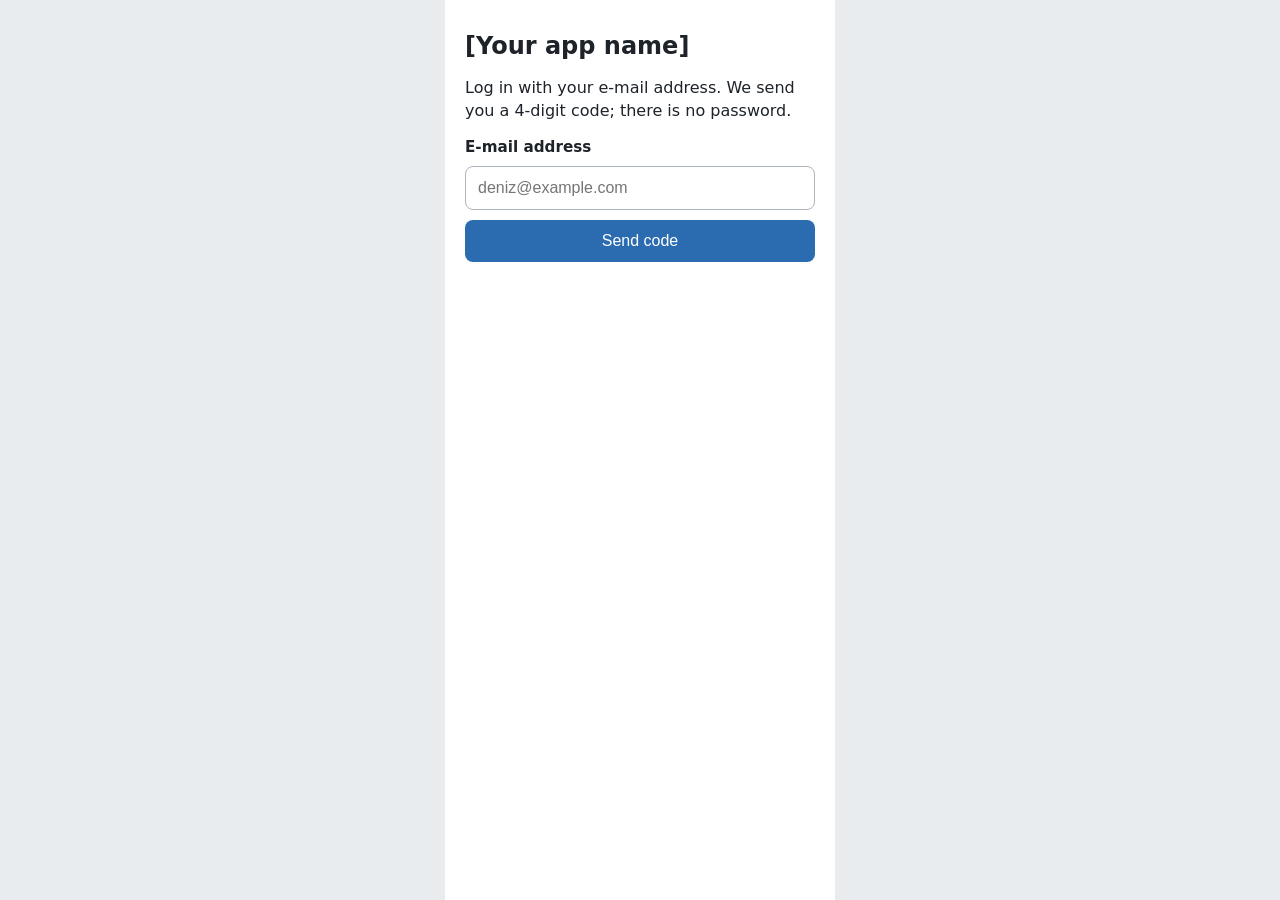
==== week04/prototype/index.html @ 752f490d "week04: add assignment" ====
<!DOCTYPE html>
<html lang="en">
<head>
<meta charset="utf-8">
<meta name="viewport" content="width=device-width, initial-scale=1">
<title>Log in</title>
<link rel="stylesheet" href="style.css">
</head>
<body>
<!-- serves: REQ-001, REQ-006 -->
<main class="phone">
  <h1>[Your app name]</h1>
  <p>Log in with your e-mail address. We send you a 4-digit code; there is no password.</p>
  <form action="code.html">
    <label for="email">E-mail address</label>
    <input id="email" type="email" required placeholder="deniz@example.com">
    <button class="button" type="submit">Send code</button>
  </form>
</main>
</body>
</html>
---- week04/prototype/style.css ----
/* The look that every screen of the prototype shares. Keep linking this file from
   every screen; change the colours if you like. */
* { box-sizing: border-box; }
body { margin: 0; font-family: system-ui, -apple-system, "Segoe UI", Roboto, sans-serif;
       background: #e9ecef; color: #1d2329; }
.phone { max-width: 390px; min-height: 100vh; margin: 0 auto; background: #fff;
         padding: 24px 20px; display: flex; flex-direction: column; gap: 16px; }
h1 { font-size: 1.5rem; margin: 8px 0 0; }
p { margin: 0; line-height: 1.45; }
form { display: flex; flex-direction: column; gap: 10px; }
label { font-weight: 600; font-size: .95rem; }
input, select, textarea { width: 100%; padding: 12px; font-size: 1rem;
                          border: 1px solid #adb5bd; border-radius: 8px; }
.button { display: block; width: 100%; padding: 12px; font-size: 1rem; text-align: center;
          text-decoration: none; color: #fff; background: #2b6cb0; border: none;
          border-radius: 8px; cursor: pointer; }
.button.secondary { background: #fff; color: #2b6cb0; border: 1px solid #2b6cb0; }
.error { color: #c53030; font-weight: 600; }
.hidden { display: none; }
.note { font-size: .85rem; color: #6c757d; }
.card { border: 1px solid #dee2e6; border-radius: 10px; padding: 14px; }
nav.tabs { display: flex; justify-content: space-around; border-top: 1px solid #dee2e6;
           padding-top: 12px; margin-top: auto; }
nav.tabs a { color: #2b6cb0; text-decoration: none; font-size: .9rem; }
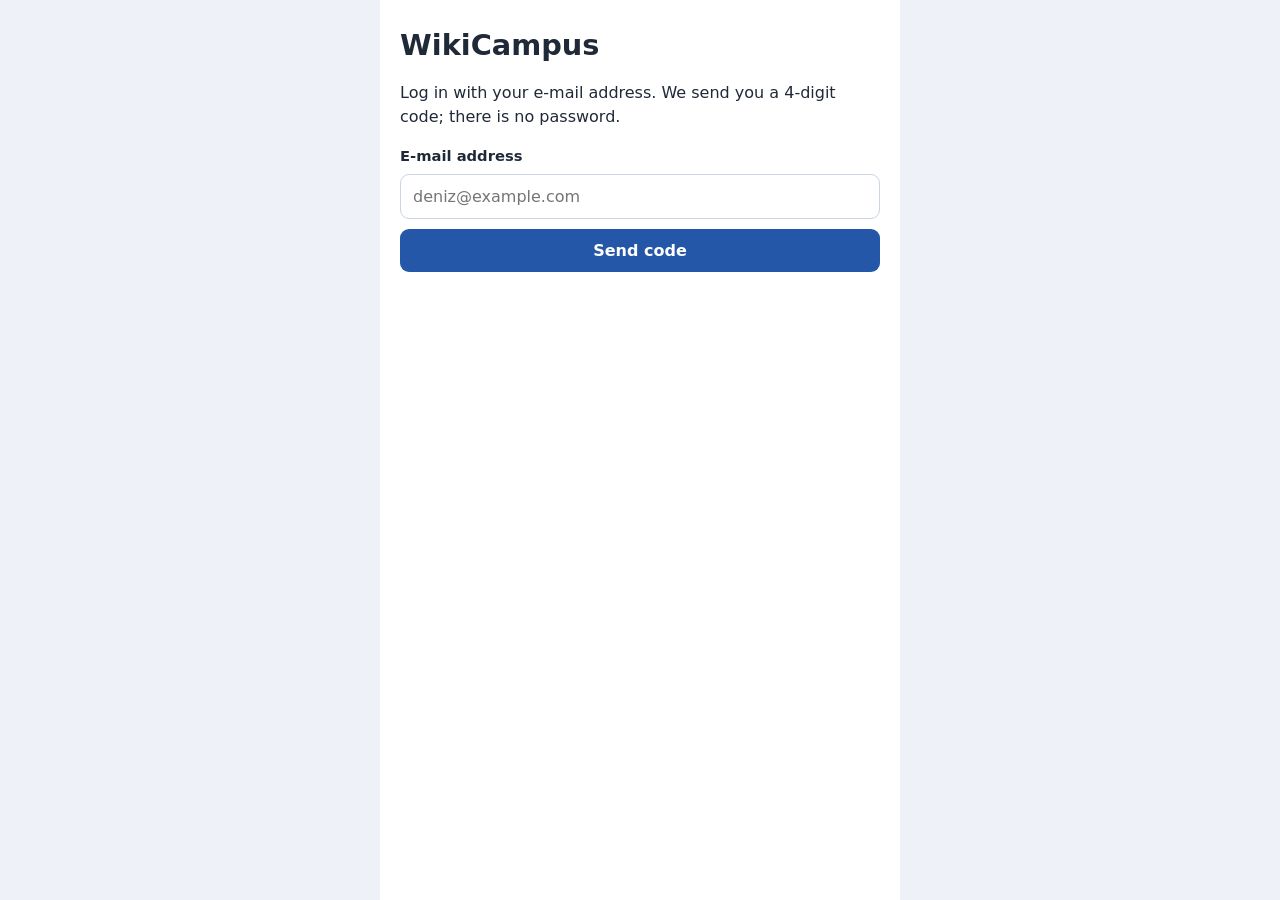
==== commit 786bc252: "week04: clickable WikiCampus prototype" ====
--- a/week04/prototype/index.html
+++ b/week04/prototype/index.html
@@ -9,7 +9,7 @@
 <body>
 <!-- serves: REQ-001, REQ-006 -->
 <main class="phone">
-  <h1>[Your app name]</h1>
+  <h1>WikiCampus</h1>
   <p>Log in with your e-mail address. We send you a 4-digit code; there is no password.</p>
   <form action="code.html">
     <label for="email">E-mail address</label>
--- a/week04/prototype/style.css
+++ b/week04/prototype/style.css
@@ -1,24 +1,265 @@
-/* The look that every screen of the prototype shares. Keep linking this file from
-   every screen; change the colours if you like. */
-* { box-sizing: border-box; }
-body { margin: 0; font-family: system-ui, -apple-system, "Segoe UI", Roboto, sans-serif;
-       background: #e9ecef; color: #1d2329; }
-.phone { max-width: 390px; min-height: 100vh; margin: 0 auto; background: #fff;
-         padding: 24px 20px; display: flex; flex-direction: column; gap: 16px; }
-h1 { font-size: 1.5rem; margin: 8px 0 0; }
-p { margin: 0; line-height: 1.45; }
-form { display: flex; flex-direction: column; gap: 10px; }
-label { font-weight: 600; font-size: .95rem; }
-input, select, textarea { width: 100%; padding: 12px; font-size: 1rem;
-                          border: 1px solid #adb5bd; border-radius: 8px; }
-.button { display: block; width: 100%; padding: 12px; font-size: 1rem; text-align: center;
-          text-decoration: none; color: #fff; background: #2b6cb0; border: none;
-          border-radius: 8px; cursor: pointer; }
-.button.secondary { background: #fff; color: #2b6cb0; border: 1px solid #2b6cb0; }
-.error { color: #c53030; font-weight: 600; }
-.hidden { display: none; }
-.note { font-size: .85rem; color: #6c757d; }
-.card { border: 1px solid #dee2e6; border-radius: 10px; padding: 14px; }
-nav.tabs { display: flex; justify-content: space-around; border-top: 1px solid #dee2e6;
-           padding-top: 12px; margin-top: auto; }
-nav.tabs a { color: #2b6cb0; text-decoration: none; font-size: .9rem; }
+﻿* {
+  box-sizing: border-box;
+}
+
+:root {
+  color-scheme: light;
+  --primary: #2457a7;
+  --primary-dark: #173d79;
+  --background: #eef2f8;
+  --border: #dce3ed;
+  --muted: #667085;
+  --text: #202938;
+}
+
+body {
+  margin: 0;
+  font-family: system-ui, -apple-system, "Segoe UI", sans-serif;
+  background: var(--background);
+  color: var(--text);
+}
+
+.phone {
+  width: 100%;
+  max-width: 520px;
+  min-height: 100vh;
+  margin: 0 auto;
+  padding: 24px 20px;
+  background: #fff;
+  display: flex;
+  flex-direction: column;
+  gap: 18px;
+}
+
+h1 {
+  margin: 4px 0 0;
+  font-size: 1.8rem;
+  line-height: 1.2;
+}
+
+h2 {
+  margin: 0;
+  font-size: 1.15rem;
+}
+
+h3 {
+  margin: 8px 0;
+  font-size: 1rem;
+}
+
+p {
+  margin: 0;
+  line-height: 1.5;
+}
+
+a {
+  color: var(--primary);
+  text-decoration: none;
+}
+
+a:hover {
+  text-decoration: underline;
+}
+
+.brand {
+  display: flex;
+  align-items: center;
+  justify-content: space-between;
+}
+
+.brand-name {
+  color: var(--primary-dark);
+  font-weight: 800;
+  font-size: 1.3rem;
+  letter-spacing: -0.03em;
+}
+
+.avatar {
+  width: 40px;
+  height: 40px;
+  display: inline-flex;
+  align-items: center;
+  justify-content: center;
+  border-radius: 50%;
+  background: #dbeafe;
+  color: var(--primary-dark);
+  font-weight: 700;
+}
+
+.avatar.large {
+  width: 68px;
+  height: 68px;
+  font-size: 1.3rem;
+}
+
+.profile-header {
+  display: flex;
+  flex-direction: column;
+  align-items: flex-start;
+  gap: 10px;
+}
+
+.muted,
+.meta,
+.note {
+  color: var(--muted);
+}
+
+.meta,
+.note {
+  font-size: 0.85rem;
+}
+
+form {
+  display: flex;
+  flex-direction: column;
+  gap: 10px;
+}
+
+label {
+  font-size: 0.92rem;
+  font-weight: 650;
+}
+
+input,
+select,
+textarea {
+  width: 100%;
+  min-width: 0;
+  padding: 12px;
+  font: inherit;
+  color: var(--text);
+  border: 1px solid #cbd5e1;
+  border-radius: 9px;
+  background: #fff;
+}
+
+textarea {
+  resize: vertical;
+}
+
+input:focus,
+select:focus,
+textarea:focus {
+  outline: 2px solid #93c5fd;
+  outline-offset: 1px;
+}
+
+.button {
+  display: inline-flex;
+  align-items: center;
+  justify-content: center;
+  width: 100%;
+  padding: 12px 14px;
+  border: 0;
+  border-radius: 9px;
+  background: var(--primary);
+  color: #fff;
+  font: inherit;
+  font-weight: 650;
+  cursor: pointer;
+  text-align: center;
+}
+
+.button:hover {
+  background: var(--primary-dark);
+  text-decoration: none;
+}
+
+.button.secondary {
+  background: #fff;
+  color: var(--primary);
+  border: 1px solid var(--primary);
+}
+
+.card {
+  padding: 16px;
+  border: 1px solid var(--border);
+  border-radius: 13px;
+  background: #fff;
+  display: flex;
+  flex-direction: column;
+  gap: 10px;
+  overflow-wrap: anywhere;
+}
+
+section {
+  display: flex;
+  flex-direction: column;
+  gap: 12px;
+}
+
+.section-heading {
+  display: flex;
+  align-items: center;
+  justify-content: space-between;
+  gap: 10px;
+}
+
+.section-heading a {
+  font-size: 0.9rem;
+  font-weight: 650;
+}
+
+.tag-list {
+  display: flex;
+  flex-wrap: wrap;
+  gap: 8px;
+}
+
+.tag {
+  display: inline-block;
+  width: fit-content;
+  max-width: 100%;
+  padding: 5px 9px;
+  border-radius: 999px;
+  background: #e8efff;
+  color: var(--primary-dark);
+  font-size: 0.8rem;
+  font-weight: 650;
+  overflow-wrap: anywhere;
+}
+
+.error {
+  color: #b42318;
+  font-weight: 600;
+}
+
+.hidden {
+  display: none !important;
+}
+
+nav.tabs {
+  display: flex;
+  justify-content: space-between;
+  flex-wrap: wrap;
+  gap: 12px;
+  border-top: 1px solid var(--border);
+  padding-top: 16px;
+  margin-top: auto;
+}
+
+nav.tabs a {
+  font-size: 0.85rem;
+  font-weight: 600;
+}
+
+nav.tabs a[aria-current="page"] {
+  color: var(--primary-dark);
+  text-decoration: underline;
+  text-underline-offset: 4px;
+}
+
+@media (max-width: 390px) {
+  .phone {
+    padding: 20px 16px;
+  }
+
+  h1 {
+    font-size: 1.55rem;
+  }
+
+  .card {
+    padding: 13px;
+  }
+}
